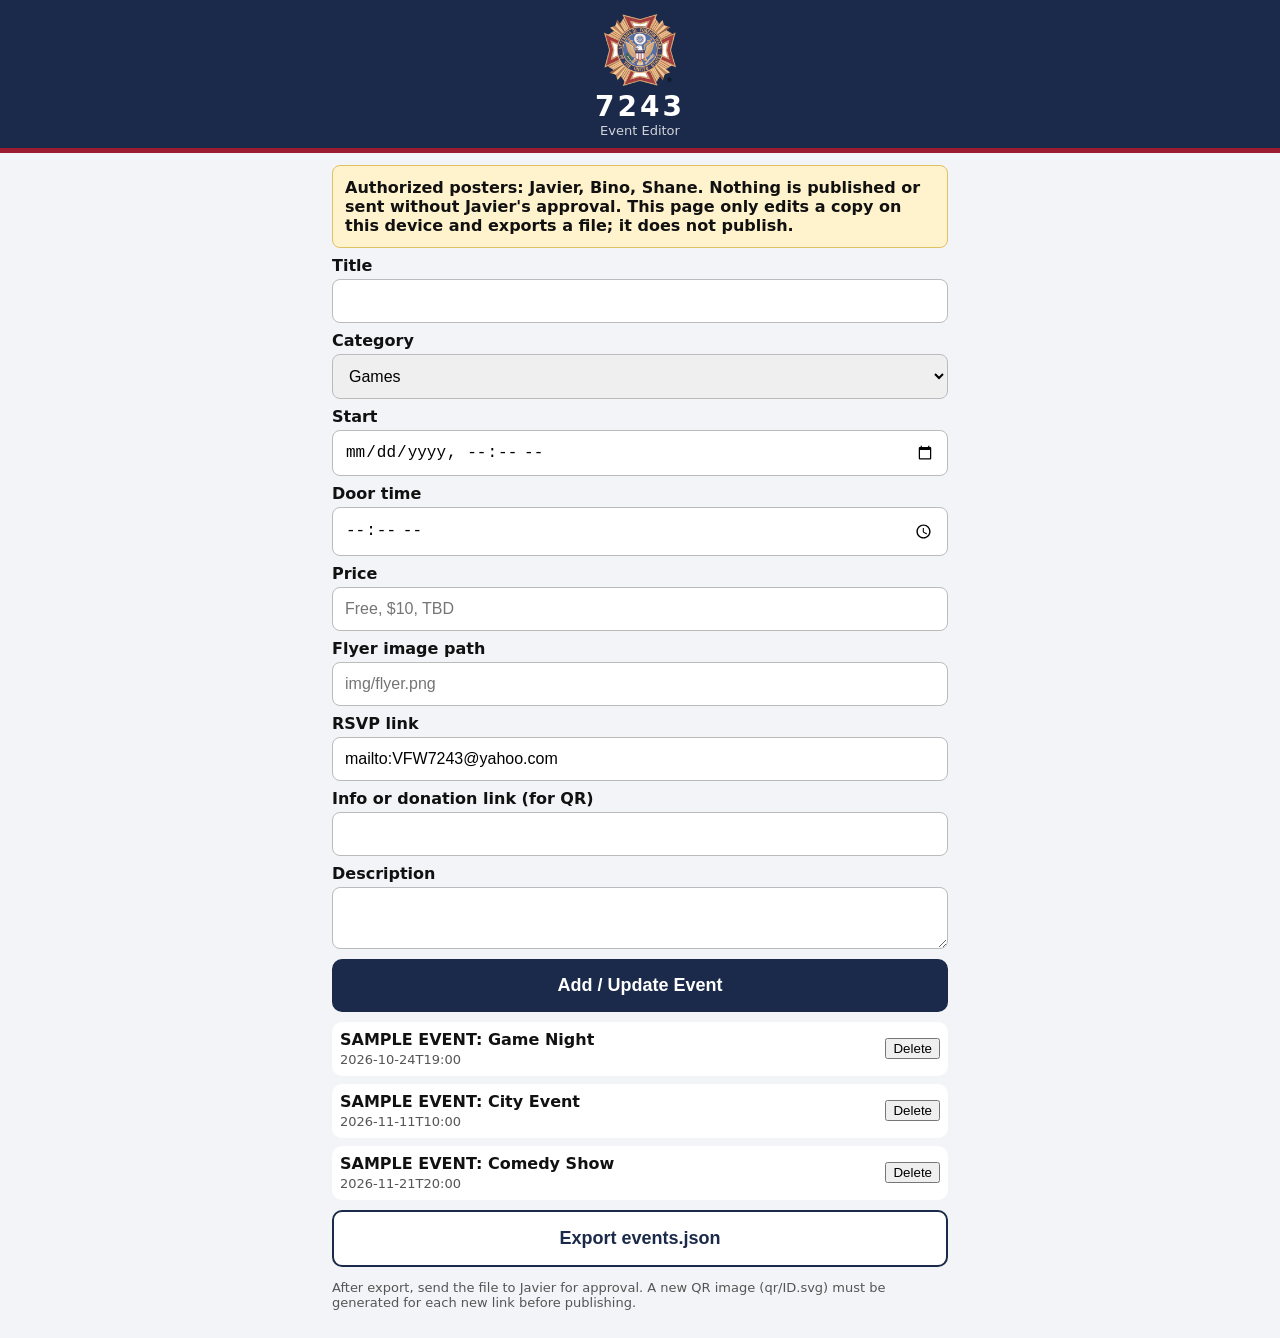
==== admin.html @ 29e58bac "VFW Post 7243 app v1" ====
<!doctype html><html lang="en"><head><meta charset="utf-8"><meta name="viewport" content="width=device-width,initial-scale=1"><title>VFW 7243 Event Editor</title><link rel="stylesheet" href="style.css"><meta name="robots" content="noindex"></head><body style="padding-bottom:0">
<header><img src="img/emblem.png" alt=""><div class="num">7243</div><div class="sub">Event Editor</div></header><main>
<div class="soon">Authorized posters: Javier, Bino, Shane. Nothing is published or sent without Javier's approval. This page only edits a copy on this device and exports a file; it does not publish.</div>
<form id="f"><label>Title<input name="title" required></label><label>Category<select name="category"><option>Games</option><option>City Event</option><option>Comedy Show</option></select></label>
<label>Start<input name="start" type="datetime-local" required></label><label>Door time<input name="doors" type="time"></label><label>Price<input name="price" placeholder="Free, $10, TBD"></label>
<label>Flyer image path<input name="flyer" placeholder="img/flyer.png"></label><label>RSVP link<input name="rsvp" value="mailto:VFW7243@yahoo.com"></label><label>Info or donation link (for QR)<input name="info"></label>
<label>Description<textarea name="description"></textarea></label><button class="big">Add / Update Event</button></form>
<div id="l"></div><button class="big alt" id="x">Export events.json</button>
<p class="note">After export, send the file to Javier for approval. A new QR image (qr/ID.svg) must be generated for each new link before publishing.</p></main>
<script>
let d;const l=document.getElementById('l');
fetch('events.json').then(r=>r.json()).then(j=>{d=JSON.parse(localStorage.getItem('draft')||'null')||j;r()});
function s(){localStorage.setItem('draft',JSON.stringify(d))}
function r(){l.innerHTML=d.events.map((e,i)=>`<div class="past"><div style="flex:1"><b></b><br><span class="small"></span></div><button data-i="${i}">Delete</button></div>`).join('');
 l.querySelectorAll('.past').forEach((p,i)=>{p.querySelector('b').textContent=d.events[i].title;p.querySelector('span').textContent=d.events[i].start});
 l.querySelectorAll('button').forEach(b=>b.onclick=()=>{d.events.splice(+b.dataset.i,1);s();r()})}
document.getElementById('f').onsubmit=e=>{e.preventDefault();const o=Object.fromEntries(new FormData(e.target));o.id='e'+Date.now();o.qr='qr/'+o.id+'.svg';o.sample=false;
 const k=d.events.findIndex(x=>x.title==o.title);if(k>=0)d.events[k]={...d.events[k],...o,id:d.events[k].id,qr:d.events[k].qr};else d.events.push(o);s();r();e.target.reset()};
document.getElementById('x').onclick=()=>{const a=document.createElement('a');a.href=URL.createObjectURL(new Blob([JSON.stringify(d,null,1)],{type:'application/json'}));a.download='events.json';a.click()};
</script></body></html>
---- style.css ----
:root{--n:#1B2A4A;--r:#9B1B30}*{box-sizing:border-box}
body{margin:0;font-family:system-ui,-apple-system,sans-serif;background:#f3f4f7;color:#111;padding-bottom:84px}
header{background:var(--n);color:#fff;text-align:center;padding:14px 0 10px;border-bottom:5px solid var(--r)}
header img{width:72px;height:72px;object-fit:contain}.num{font-size:28px;font-weight:800;letter-spacing:3px}.sub{font-size:13px;opacity:.8}
main{padding:12px;max-width:640px;margin:auto}h2{color:var(--n)}
nav{position:fixed;bottom:0;left:0;right:0;display:flex;background:var(--n);padding-bottom:env(safe-area-inset-bottom)}
nav button{flex:1;padding:20px 4px;font-size:18px;font-weight:700;color:#fff;background:none;border:0}nav button.on{background:var(--r)}
.card{background:#fff;border-radius:12px;margin:12px 0;overflow:hidden;box-shadow:0 1px 4px #0002}
.card img.f{width:100%;display:block}.card .b{padding:12px}.tag{display:inline-block;background:var(--r);color:#fff;border-radius:6px;padding:2px 8px;font-size:13px}
.qr{width:110px;float:right;margin-left:8px}.big{display:block;width:100%;text-align:center;padding:16px;margin:10px 0;font-size:18px;font-weight:700;border-radius:10px;border:0;background:var(--n);color:#fff;text-decoration:none}
.big.alt{background:#fff;color:var(--n);border:2px solid var(--n)}.note,.small{font-size:13px;color:#555}
.soon{background:#fff3cd;border:1px solid #e0c060;border-radius:8px;padding:12px;font-weight:600}
label{display:block;margin:8px 0;font-weight:600}input,select,textarea{display:block;width:100%;padding:12px;font-size:16px;margin-top:4px;border:1px solid #bbb;border-radius:8px}
.row{display:flex;gap:8px}.row label{flex:1}.seg{display:flex;gap:6px}.seg button{flex:1;padding:12px;font-size:16px;border:2px solid var(--n);background:#fff;color:var(--n);border-radius:8px}.seg button.on{background:var(--n);color:#fff}
.mon{background:#fff;border-radius:12px;padding:8px;margin:12px 0}.mon h3{margin:4px;color:var(--n)}.g{display:grid;grid-template-columns:repeat(7,1fr);gap:2px;text-align:center;font-size:14px}
.g div{padding:8px 0;border-radius:6px}.g .h{font-weight:700;color:#666}.g .e{background:var(--r);color:#fff;font-weight:700;cursor:pointer}
dialog{border:0;border-radius:14px;max-width:360px}.past{display:flex;gap:10px;align-items:center;background:#fff;border-radius:10px;padding:8px;margin:8px 0}.past img{width:64px;height:64px;object-fit:cover;border-radius:6px}
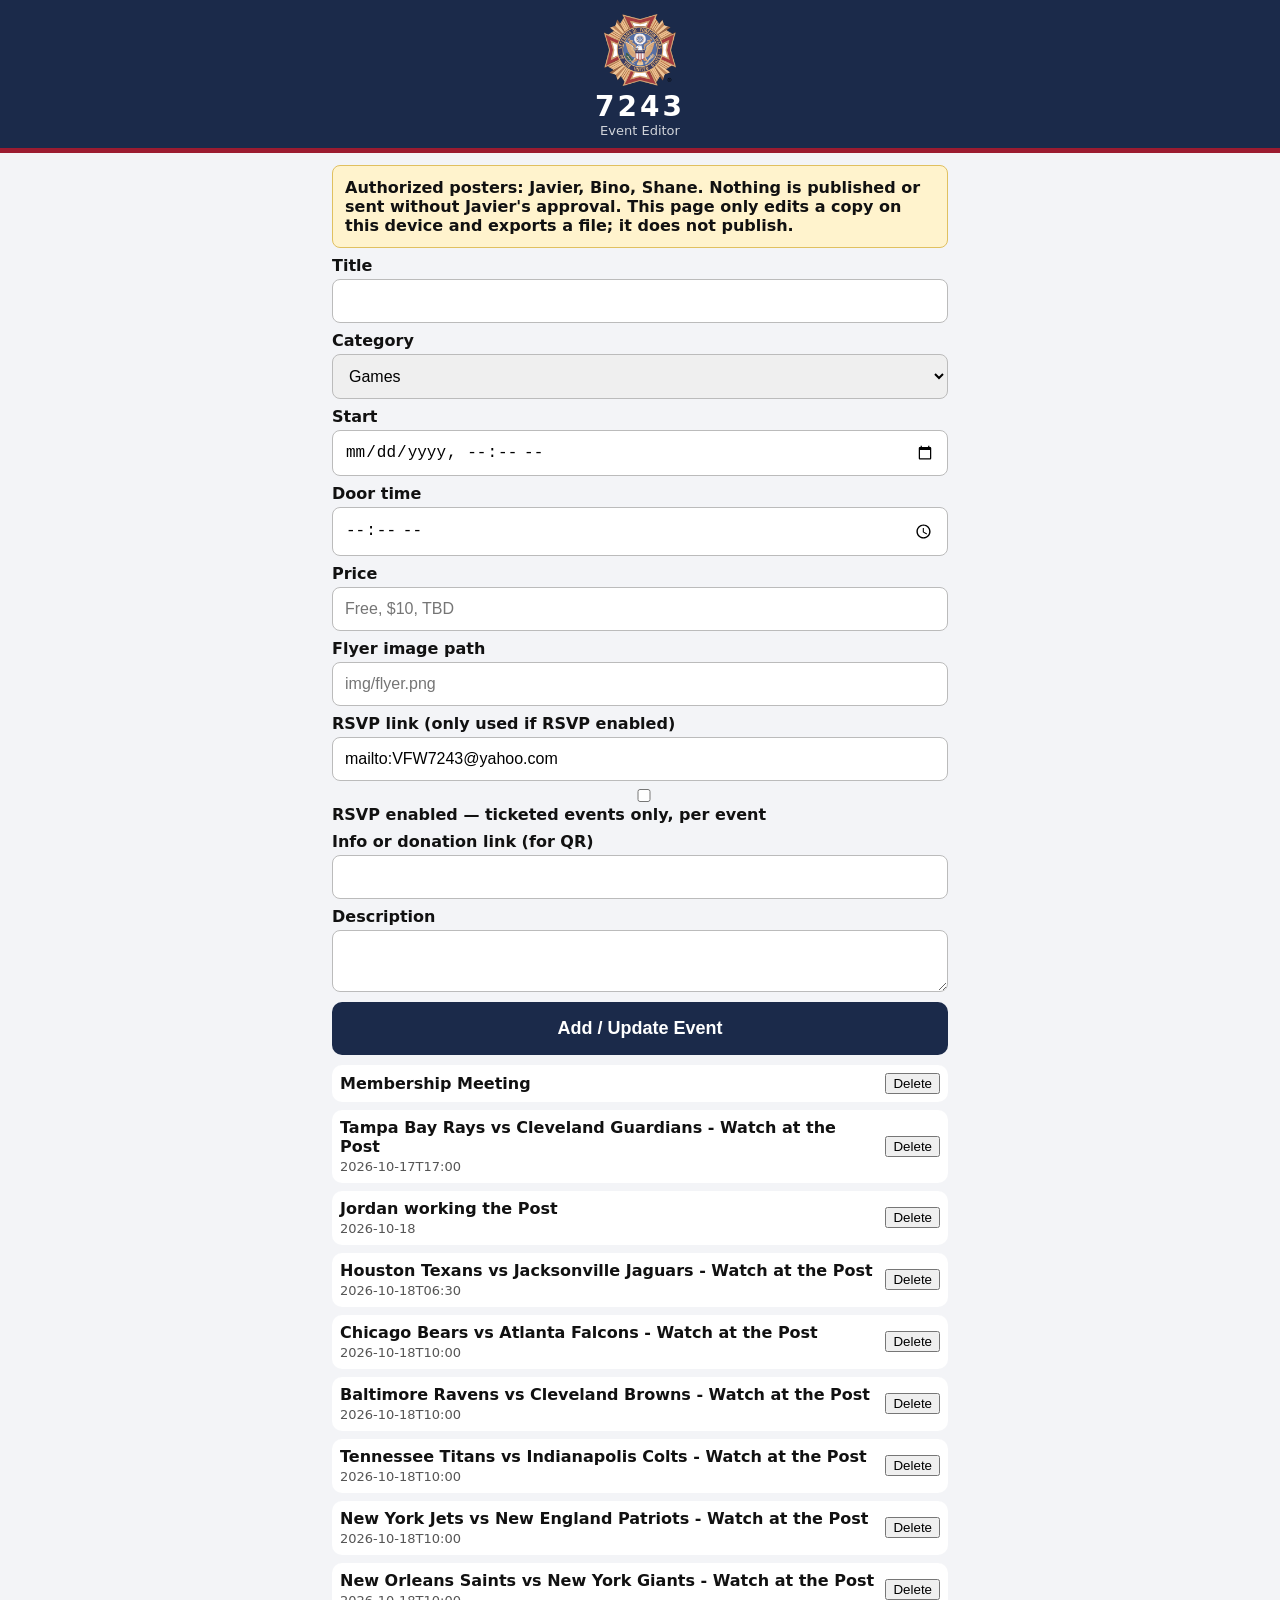
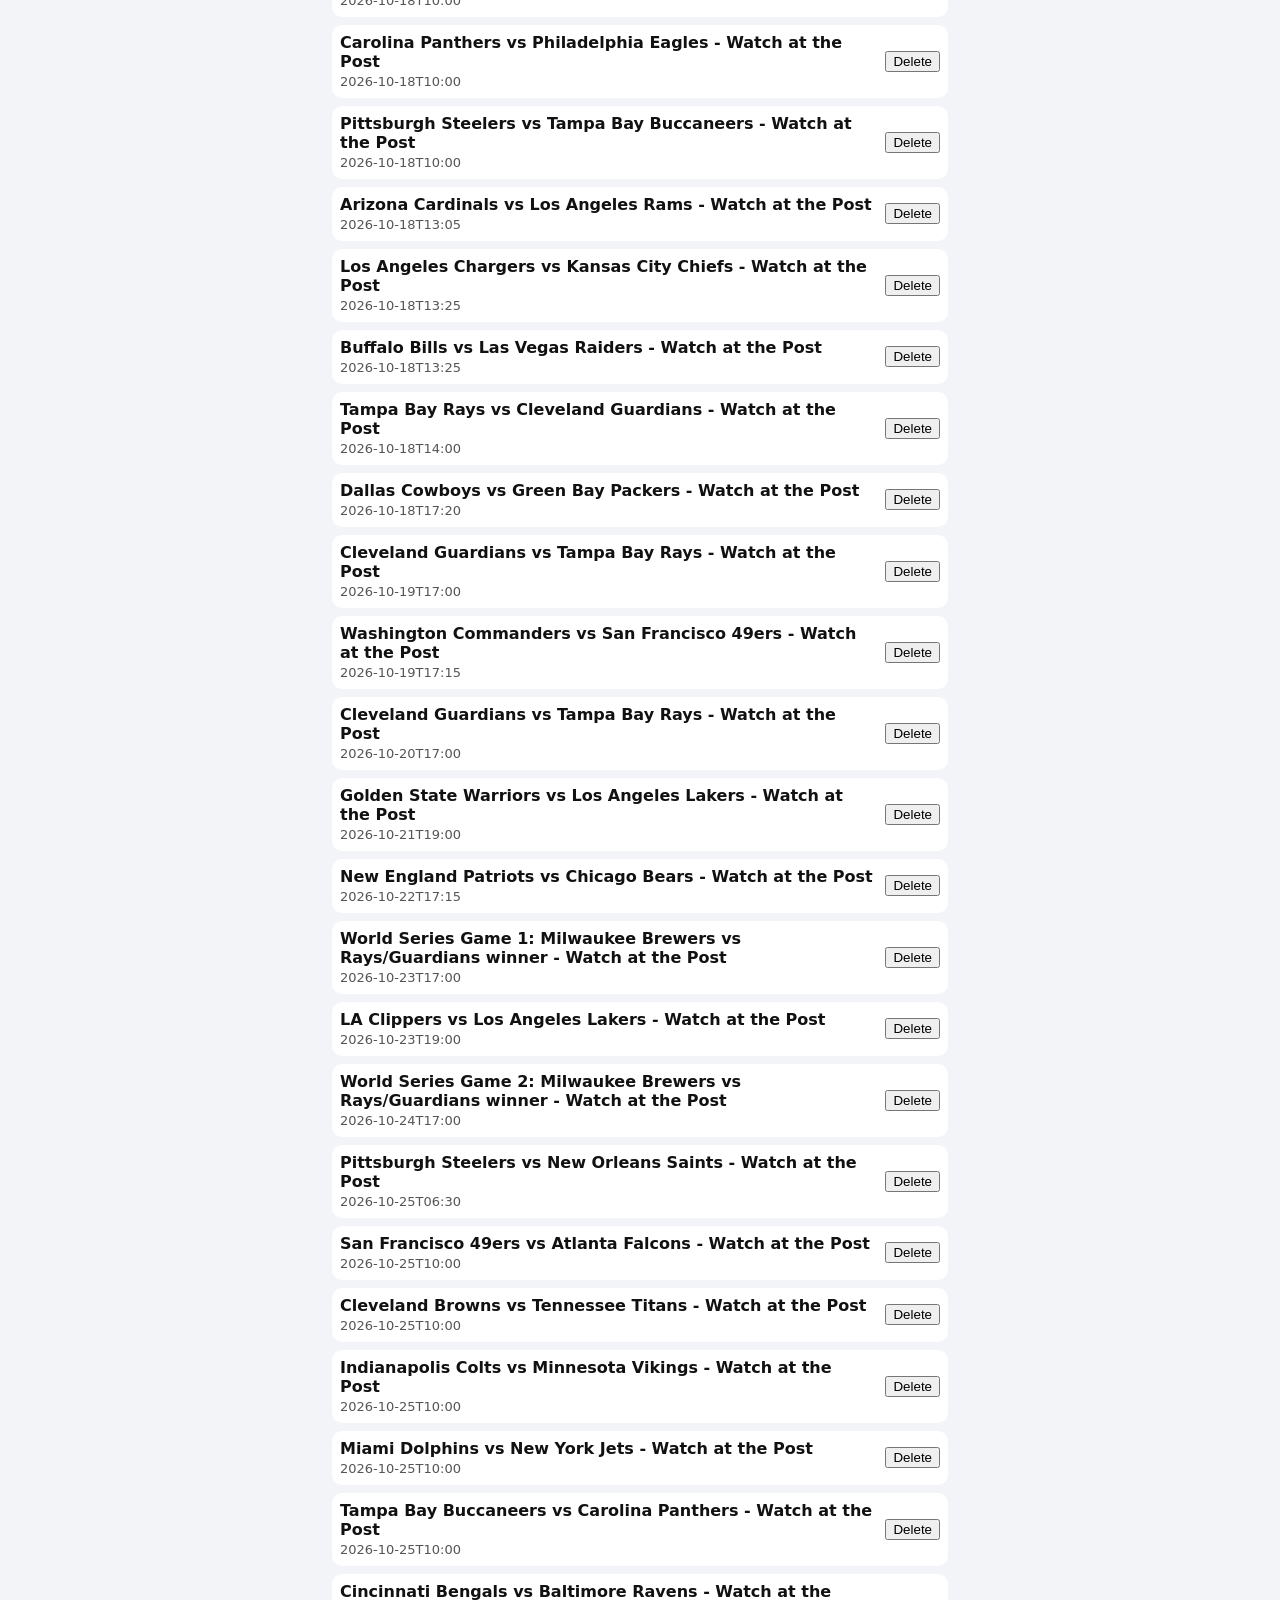
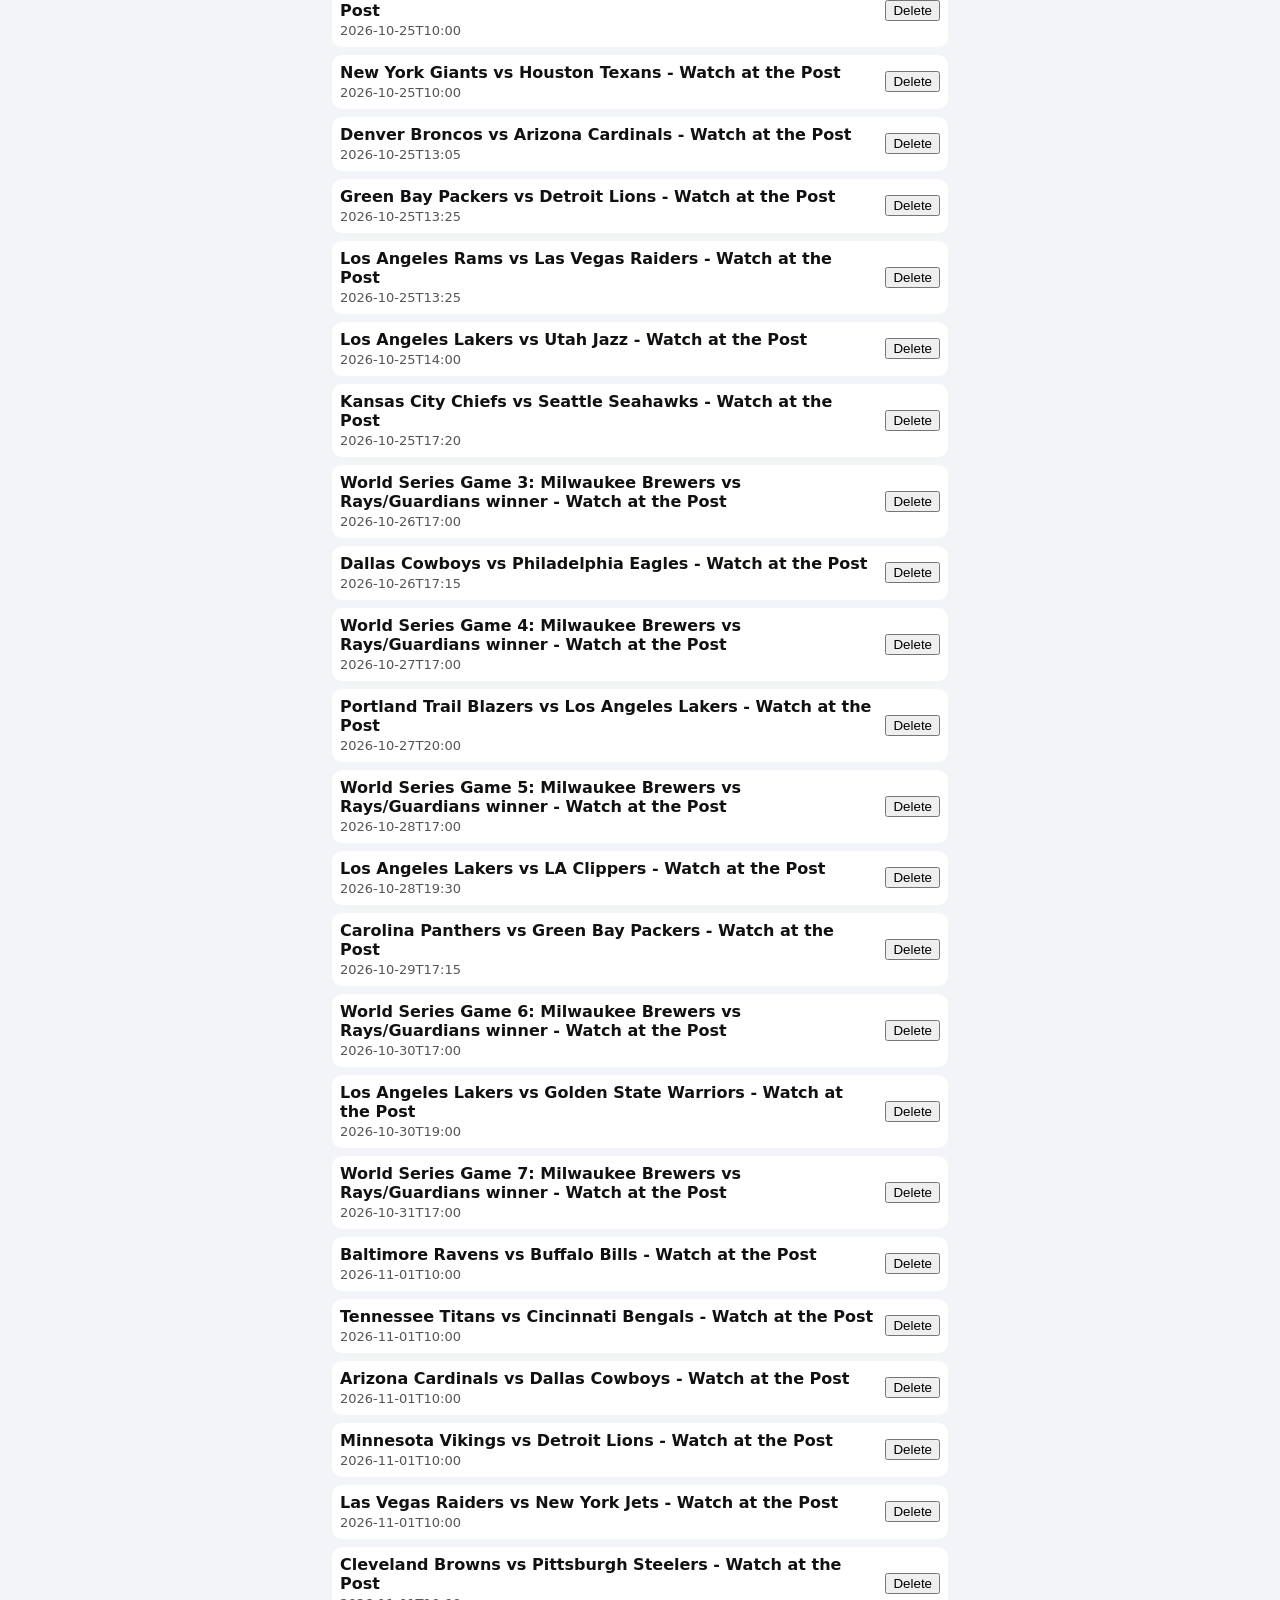
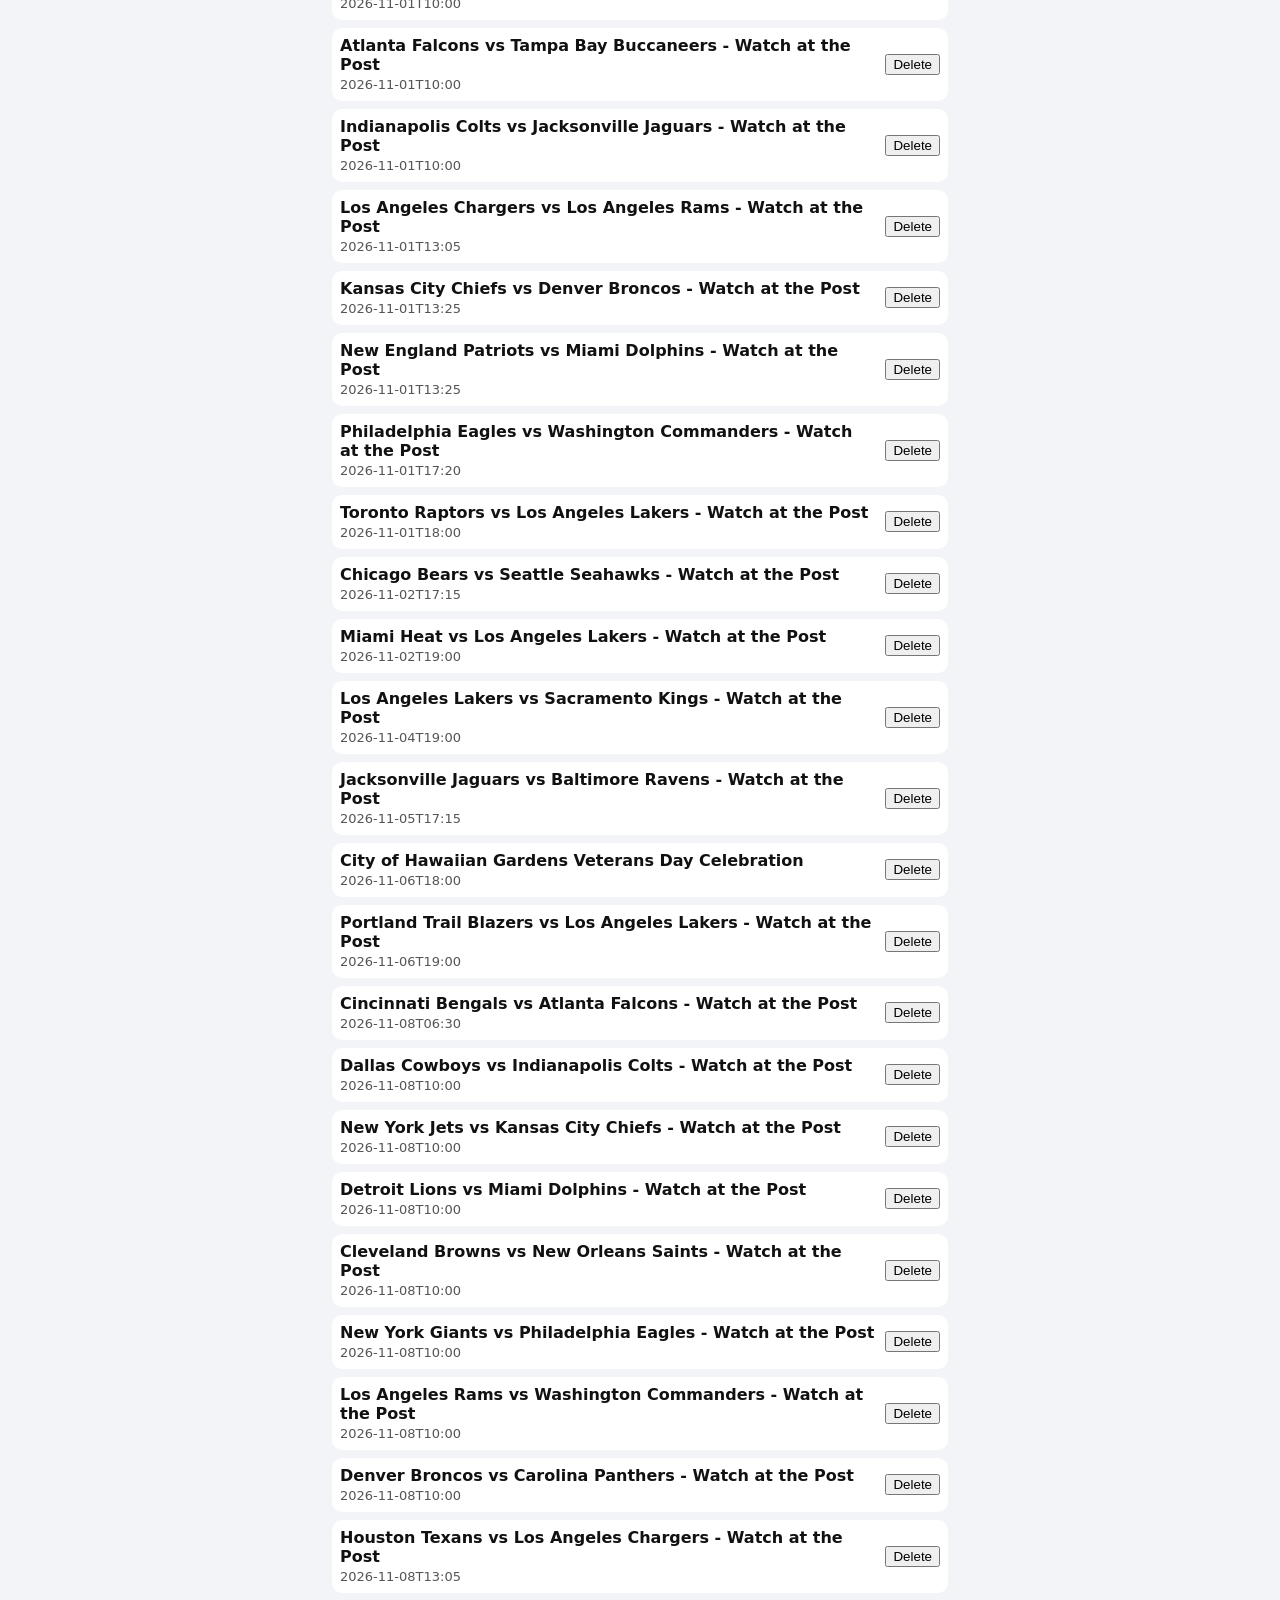
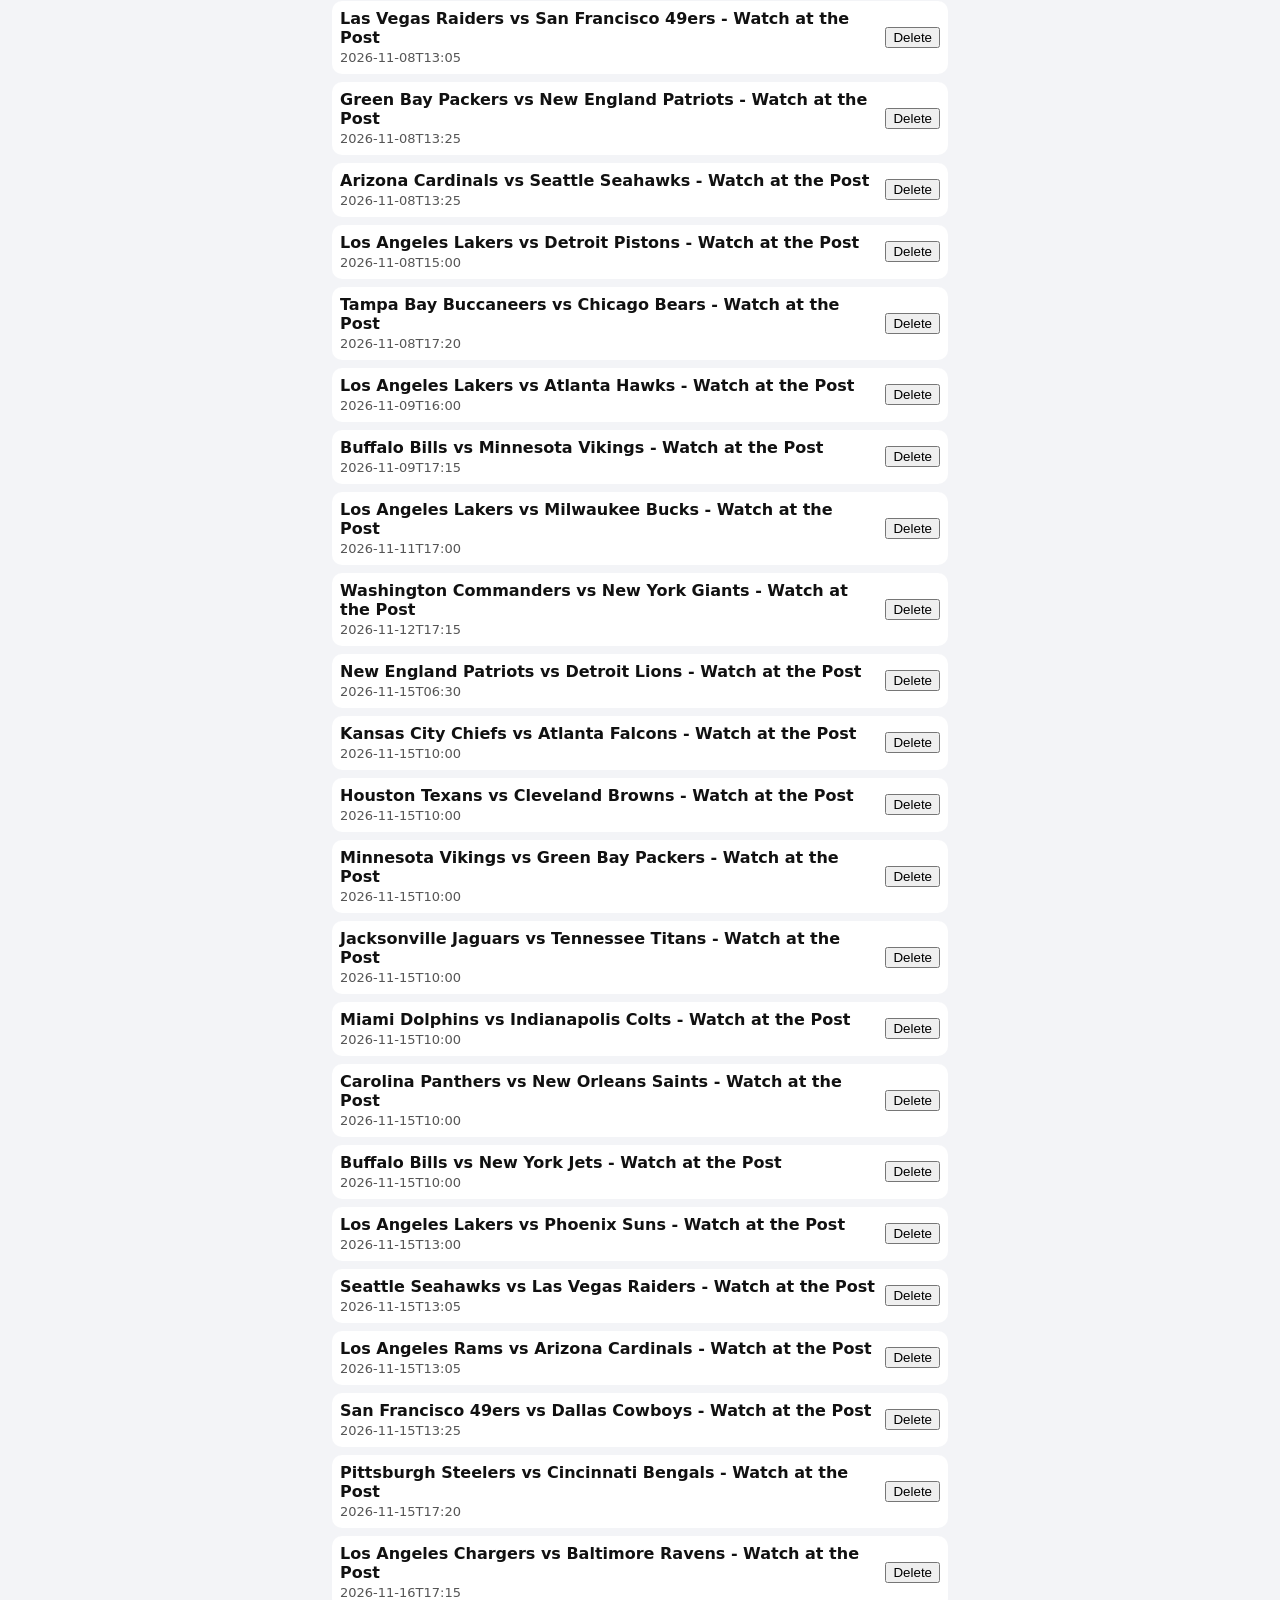
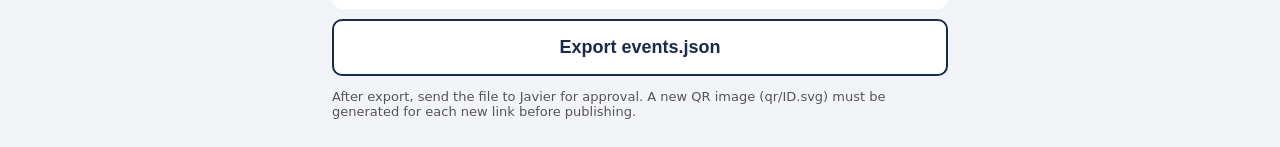
==== commit d9b6646a: "RSVP per-event opt-in only (off by default); SW v15" ====
--- a/admin.html
+++ b/admin.html
@@ -3,7 +3,7 @@
 <div class="soon">Authorized posters: Javier, Bino, Shane. Nothing is published or sent without Javier's approval. This page only edits a copy on this device and exports a file; it does not publish.</div>
 <form id="f"><label>Title<input name="title" required></label><label>Category<select name="category"><option>Games</option><option>City Event</option><option>Comedy Show</option></select></label>
 <label>Start<input name="start" type="datetime-local" required></label><label>Door time<input name="doors" type="time"></label><label>Price<input name="price" placeholder="Free, $10, TBD"></label>
-<label>Flyer image path<input name="flyer" placeholder="img/flyer.png"></label><label>RSVP link<input name="rsvp" value="mailto:VFW7243@yahoo.com"></label><label>Info or donation link (for QR)<input name="info"></label>
+<label>Flyer image path<input name="flyer" placeholder="img/flyer.png"></label><label>RSVP link (only used if RSVP enabled)<input name="rsvp" value="mailto:VFW7243@yahoo.com"></label><label><input type="checkbox" name="rsvpEnabled"> RSVP enabled — ticketed events only, per event</label><label>Info or donation link (for QR)<input name="info"></label>
 <label>Description<textarea name="description"></textarea></label><button class="big">Add / Update Event</button></form>
 <div id="l"></div><button class="big alt" id="x">Export events.json</button>
 <p class="note">After export, send the file to Javier for approval. A new QR image (qr/ID.svg) must be generated for each new link before publishing.</p></main>
@@ -14,7 +14,7 @@
 function r(){l.innerHTML=d.events.map((e,i)=>`<div class="past"><div style="flex:1"><b></b><br><span class="small"></span></div><button data-i="${i}">Delete</button></div>`).join('');
  l.querySelectorAll('.past').forEach((p,i)=>{p.querySelector('b').textContent=d.events[i].title;p.querySelector('span').textContent=d.events[i].start});
  l.querySelectorAll('button').forEach(b=>b.onclick=()=>{d.events.splice(+b.dataset.i,1);s();r()})}
-document.getElementById('f').onsubmit=e=>{e.preventDefault();const o=Object.fromEntries(new FormData(e.target));o.id='e'+Date.now();o.qr='qr/'+o.id+'.svg';o.sample=false;
+document.getElementById('f').onsubmit=e=>{e.preventDefault();const o=Object.fromEntries(new FormData(e.target));o.rsvpEnabled=o.rsvpEnabled==='on';o.id='e'+Date.now();o.qr='qr/'+o.id+'.svg';o.sample=false;
  const k=d.events.findIndex(x=>x.title==o.title);if(k>=0)d.events[k]={...d.events[k],...o,id:d.events[k].id,qr:d.events[k].qr};else d.events.push(o);s();r();e.target.reset()};
 document.getElementById('x').onclick=()=>{const a=document.createElement('a');a.href=URL.createObjectURL(new Blob([JSON.stringify(d,null,1)],{type:'application/json'}));a.download='events.json';a.click()};
 </script></body></html>
--- a/style.css
+++ b/style.css
@@ -15,3 +15,23 @@
 .mon{background:#fff;border-radius:12px;padding:8px;margin:12px 0}.mon h3{margin:4px;color:var(--n)}.g{display:grid;grid-template-columns:repeat(7,1fr);gap:2px;text-align:center;font-size:14px}
 .g div{padding:8px 0;border-radius:6px}.g .h{font-weight:700;color:#666}.g .e{background:var(--r);color:#fff;font-weight:700;cursor:pointer}
 dialog{border:0;border-radius:14px;max-width:360px}.past{display:flex;gap:10px;align-items:center;background:#fff;border-radius:10px;padding:8px;margin:8px 0}.past img{width:64px;height:64px;object-fit:cover;border-radius:6px}
+
+header{position:relative}.donate{position:absolute;right:10px;top:12px;background:var(--r);color:#fff;border:2px solid #fff;border-radius:22px;padding:10px 16px;font-size:17px;font-weight:800}
+.donatebig{background:var(--r)}.urgentopt{color:#c00;font-weight:800;font-size:18px}select.urgent{color:#c00;font-weight:800;font-size:20px;border:2px solid #c00}
+.urgentnote{color:#c00;font-weight:900;font-size:22px;margin:6px 0}.remind{background:#fff3cd;border:2px solid var(--r);border-radius:10px;padding:12px;font-weight:700;margin-bottom:10px}.card.test{border:3px dashed var(--r)}
+
+.g .r{background:#e7e9ef;color:var(--n);font-weight:700;outline:2px solid var(--n)}.g .e.r{background:var(--r);color:#fff}.g small{display:block;font-size:9px;line-height:1}
+.rent{background:#fff;border-left:6px solid var(--n);border-radius:8px;padding:10px;margin:8px 0}.legend{margin:4px}.lg{display:inline-block;width:12px;height:12px;border-radius:3px;vertical-align:middle}.lg.e{background:var(--r)}.lg.r{background:#e7e9ef;outline:2px solid var(--n)}
+.pot{background:#fff7ec;border:2px solid #e6781e;border-radius:10px;padding:10px;margin-top:10px}.pot h4{margin:6px 0;color:var(--n)}.who{padding-left:18px;margin:4px 0}
+
+.member{border:1px solid #bbb;border-radius:8px;padding:10px 12px;margin:10px 0}.member legend{font-weight:700;padding:0 4px}.member label{display:inline-flex;align-items:center;gap:6px;margin:4px 18px 4px 0;font-weight:600}.member input{width:auto;margin:0;padding:0}.member .small{margin:6px 0 0}.memerr{color:#c00;font-weight:700}.zoomday{font-weight:700}
+.zoom{background:#2D8CFF;color:#fff;margin-bottom:8px}.zoom[disabled]{background:#9bb7d9;opacity:.85;cursor:not-allowed}.g .real{outline:2px solid #002868}
+
+/* First-open pop-up (v12) */
+#firstEvent{width:min(92vw,420px);padding:14px}
+#firstEvent::backdrop{background:rgba(10,15,30,.62)}
+#firstEventBody{cursor:pointer}
+#firstEventBody img{width:100%;display:block;border-radius:10px}
+.firstpop-card{background:#fff;border:2px solid var(--n);border-radius:12px;padding:18px;text-align:center}
+.firstpop-card h3{color:var(--n);margin:8px 0;font-size:22px}
+.firstpop-kicker{color:var(--r);font-weight:800;text-transform:uppercase;font-size:13px;letter-spacing:1px}
